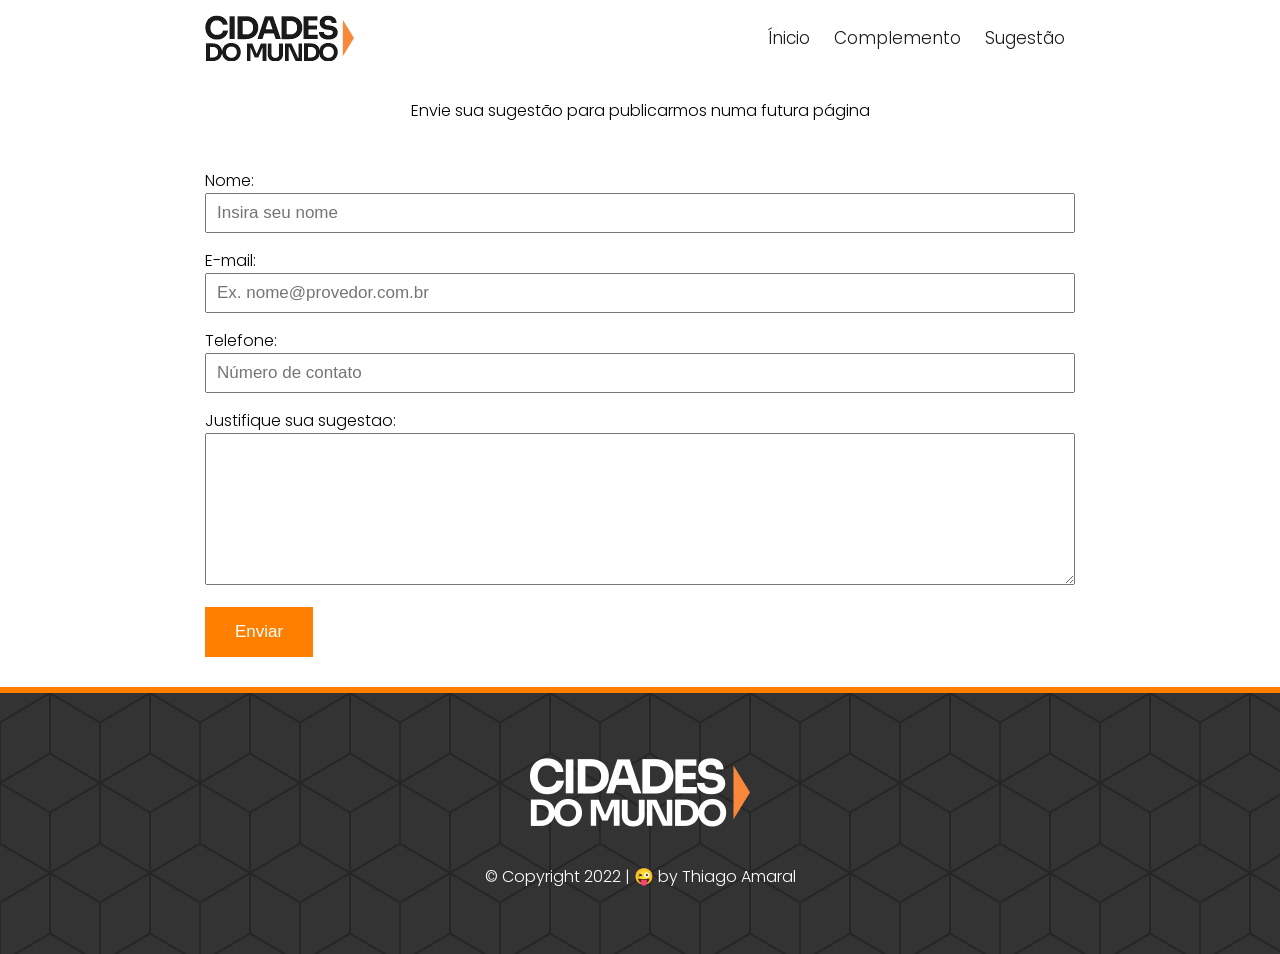
==== sugestao.html @ feb97b09 "Inicializando projeto" ====
<!DOCTYPE html>
<html lang="pt-BR">

<head>
  <meta charset="UTF-8" />
  <meta http-equiv="X-UA-Compatible" content="IE=edge" />
  <meta name="viewport" content="width=device-width, initial-scale=1.0" />
  <title>Sydney</title>
  <!-- Altera icone da aba -->
  <link rel="shortcut icon" href="./assets/icone.png" />
  <!-- importa fonte do google fonts -->
  <link href="https://fonts.googleapis.com/css2?family=Roboto+Slab:wght@400;700&display=swap" rel="stylesheet" />
  <link rel="stylesheet" href="./css/style.css" />
</head>

<body>
  <header class="cabecalho">
    <div class="container">
      <div class="logo">
        <a href="./index.html">
          <img src="./assets/img/logo-cidades.png" alt="" />
        </a>
      </div>

      <nav class="menu">
        <ul>
          <li><a href="./index.html">Ínicio</a></li>
          <li><a href="./complemento.html">Complemento</a></li>
          <li><a href="./sugestao.html">Sugestão</a></li>
        </ul>
      </nav>
    </div>
  </header>

  <main>
    <div class="sugestao-texto">
      <div class="container">
        <p>Envie sua sugestão para publicarmos numa futura página</p>
      </div>
    </div>

    <div class="sugestao-formulario">
      <div class="container">
        <form method="POST">
          <div class="form-container">
            <label for="nome">Nome:</label><br />
            <input type="text" name="nome" id="nome" class="form" placeholder="Insira seu nome" required />
          </div>

          <div class="form-container">
            <label for="email">E-mail:</label><br />
            <input type="email" name="email" id="email" class="form" placeholder="Ex. nome@provedor.com.br" required />
          </div>

          <div class="form-container">
            <label for="telefone">Telefone:</label><br />
            <input type="tel" name="telefone" id="telefone" class="form" placeholder="Número de contato" required />
          </div>

          <div class="form-container">
            <label for="sugestao">Justifique sua sugestao:</label> <br />
            <textarea name="sugestao" id="sugestao" rows="10" class="form" required></textarea>
          </div>

          <div class="form-container">
            <!-- todo formulario usa um input type submit como botão -->
            <input type="submit" class="form-botao" value="Enviar" />
          </div>
        </form>
      </div>
    </div>
  </main>

  <footer class="rodape">
    <div class="container">
      <div class="logo">
        <img src="./assets/img/logo-cidades-rodape.png" alt="Logo do rodapé" />
      </div>

      <div class="creditos">
        <p>&COPY; Copyright 2022 | &#128540; by Thiago Amaral</p>
      </div>
    </div>
  </footer>
</body>

</html>
---- css/style.css ----
@charset "UTF-8";
@import url("https://fonts.googleapis.com/css2?family=Roboto:ital,wght@0,100;0,300;0,400;0,500;0,700;0,900;1,100;1,300;1,400;1,500;1,700;1,900&display=swap");

@font-face {
  font-family: "Poppins";
  src: url("../fonts/Poppins/Poppins-Regular.ttf");
  font-weight: normal;
  font-style: normal;
}

@font-face {
  font-family: "Poppins";
  src: url("../fonts/Poppins/Poppins-ExtraBold.ttf");
  font-weight: 900;
  font-style: normal;
}

@font-face {
  font-family: "Poppins";
  src: url("../fonts/Poppins/Poppins-Light.ttf");
  font-weight: light;
  font-style: normal;
}

* {
  margin: 0;
  padding: 0;
  box-sizing: border-box;
}

body,
html {
  font-family: "Poppins", Arial, Helvetica, sans-serif;
  font-weight: light;
}

header.cabecalho div.container {
  display: flex;
  justify-content: space-between;
}

div.container {
  max-width: 900px;
  margin: 0 auto;
  padding: 15px;
}

nav.menu {
  margin-top: 10px;
}

nav.menu ul li {
  list-style: none;
  display: inline-block;
}

nav.menu ul li a {
  color: #1a1a1a;
  margin: 0 10px;
  text-decoration: none;
  font-size: 17px;
  transition: 0.3s;
}

nav.menu ul li a:hover {
  color: #ff8000;
}

main.principal div.container-titulo {
  width: 100%;
  background-color: #ff8000;
  padding: 15px;
}

main.principal div.container-titulo h1 {
  color: #fff;
  text-align: center;
  font-size: 48px;
  text-transform: uppercase;
}

div.modulo {
  width: 100%;
  padding: 50px 0;
}

div.sobre {
  background-color: #ddd;
}

h2.subtitulo,
div.container-btn {
  font-size: 32px;
  text-align: center;
  text-transform: uppercase;
  margin-bottom: 30px;
}

.btn-saiba-mais {
  background-color: #ff8000;
  padding: 15px;
  border: none;
  border-radius: 5px;
  transition: transform 0.3s;
}

.btn-saiba-mais:hover {
  transform: scale(1.2);
  filter: brightness(0.95);
}

.btn-saiba-mais a {
  text-align: center;
  text-decoration: none;
  color: #fff;
  font-size: 20px;
}

/* Modulo Tabela */
table.tabela {
  width: 100%;
  border-collapse: collapse;
}

table.tabela thead {
  background-color: #333;
  color: #fff;
}

table.tabela td,
table.tabela th {
  border: 1px solid #333;
  padding: 7px;
}

/* Modulo Locais Interesse */
div.lista-locais ul {
  display: flex;
  justify-content: center;
}

div.lista-locais ul li {
  list-style: none;
  display: inline-block;
  color: #fff;
  background-color: #ff8000;
  padding: 7px 12px;
  margin: 0 3px;
  border-radius: 5px;
}

footer.rodape {
  width: 100%;
  padding: 50px 0;
  background-color: #333;
  background-image: url(../assets/img/padrao-fundo-rodape.png);
  border-top: 6px solid #ff8000;
  text-align: center;
  clear: both;
}

footer.rodape div.logo {
  margin-bottom: 30px;
}

footer.rodape div.creditos {
  color: #fff;
}

div.mapa {
  width: 100%;
}

div.mapa img {
  float: left;
  position: relative;
  left: 50%;
  transform: translateX(-50%);
}

div.notaveis {
  float: left;
  background-color: #f1f0f0;
  margin-top: 20px;
}

div.notaveis ol {
  font-size: 22px;
  float: left;
  position: relative;
  left: 50%;
  transform: translateX(-50%);
}

/* Pagina Sugestão */

div.sugestao-texto {
  text-align: center;
}

div.form-container {
  width: 100%;
  margin: 15px 0;
}

input.form {
  width: 100%;
  min-height: 40px;
  font-size: 17px;
  text-indent: 10px;
}

textarea#sugestao {
  width: 100%;
}

input.form-botao {
  padding: 15px 30px;
  background-color: #ff8000;
  border: none;
  color: #fff;
  font-size: 17px;
  cursor: pointer;
  transition: transform 0.3s;
}

input.form-botao:hover {
  background-color: #ff8000;
}
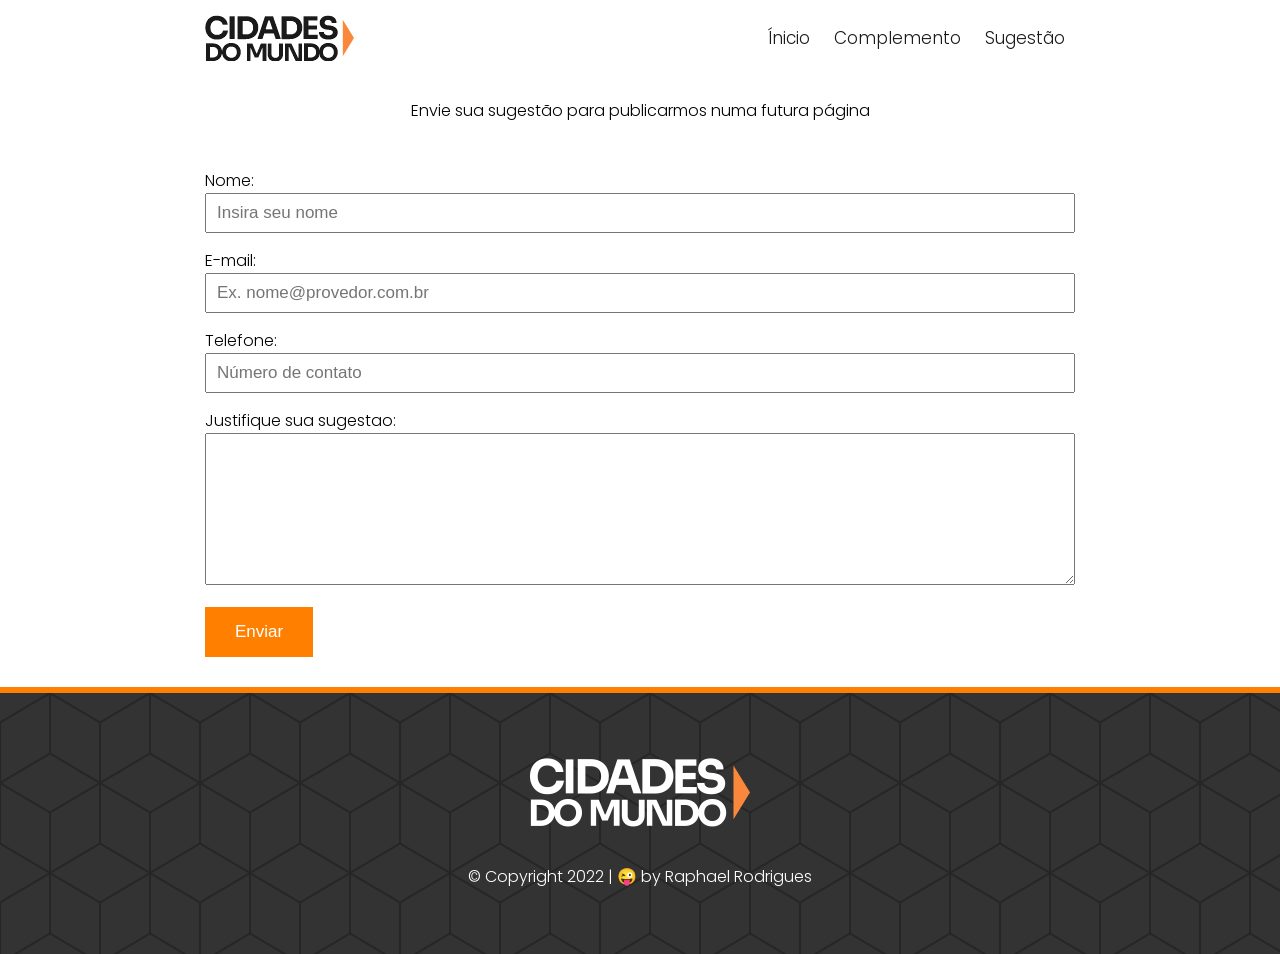
==== commit 72f166e6: "alterada a página sugestão.html" ====
--- a/sugestao.html
+++ b/sugestao.html
@@ -78,7 +78,7 @@
       </div>
 
       <div class="creditos">
-        <p>&COPY; Copyright 2022 | &#128540; by Thiago Amaral</p>
+        <p>&COPY; Copyright 2022 | &#128540; by Raphael Rodrigues</p>
       </div>
     </div>
   </footer>
--- a/css/style.css
+++ b/css/style.css
@@ -123,7 +123,7 @@
 }
 
 table.tabela thead {
-  background-color: #333;
+  background-color: red;
   color: #fff;
 }
 
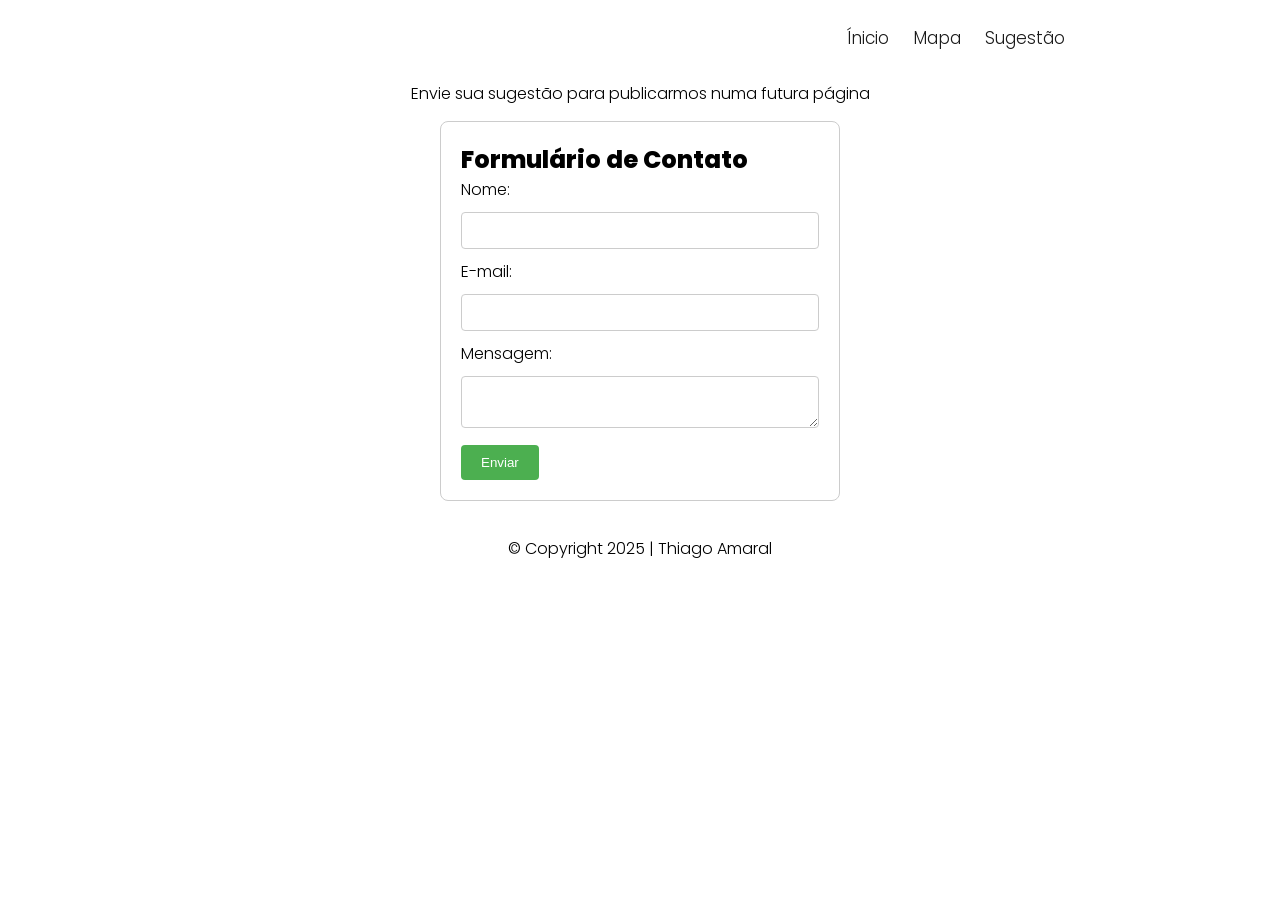
==== commit 1eb18ce3: "Projeto curso" ====
--- a/sugestao.html
+++ b/sugestao.html
@@ -17,15 +17,12 @@
   <header class="cabecalho">
     <div class="container">
       <div class="logo">
-        <a href="./index.html">
-          <img src="./assets/img/logo-cidades.png" alt="" />
-        </a>
       </div>
 
       <nav class="menu">
         <ul>
           <li><a href="./index.html">Ínicio</a></li>
-          <li><a href="./complemento.html">Complemento</a></li>
+          <li><a href="./mapa.html">Mapa</a></li>
           <li><a href="./sugestao.html">Sugestão</a></li>
         </ul>
       </nav>
@@ -39,33 +36,53 @@
       </div>
     </div>
 
-    <div class="sugestao-formulario">
-      <div class="container">
-        <form method="POST">
-          <div class="form-container">
-            <label for="nome">Nome:</label><br />
-            <input type="text" name="nome" id="nome" class="form" placeholder="Insira seu nome" required />
-          </div>
+    <div class="form-container">
+      <h2>Formulário de Contato</h2>
+      <form id="contactForm">
+          <label for="name">Nome:</label>
+          <input type="text" id="name" name="name">
+          <label for="email">E-mail:</label>
+          <input type="email" id="email" name="email">
+          <label for="message">Mensagem:</label>
+          <textarea id="message" name="message"></textarea>
+          <button type="submit">Enviar</button>
+      </form>
+      <p class="message hidden" id="errorMessage">Por favor, preencha todos os campos!</p>
+    </div>
 
-          <div class="form-container">
-            <label for="email">E-mail:</label><br />
-            <input type="email" name="email" id="email" class="form" placeholder="Ex. nome@provedor.com.br" required />
-          </div>
+    <div id="thankYouScreen" class="hidden">
+      <h2 class="subtitulo">Obrigado pelo seu contato!</h2>
+      <h1 class="subtitulo">Redirecionando para a página principal...</h1>
+    </div>
 
-          <div class="form-container">
-            <label for="telefone">Telefone:</label><br />
-            <input type="tel" name="telefone" id="telefone" class="form" placeholder="Número de contato" required />
-          </div>
+      <script>
+      document.getElementById('contactForm').addEventListener('submit', function(event) {
+          event.preventDefault(); // Impede o envio padrão do formulário
 
-          <div class="form-container">
-            <label for="sugestao">Justifique sua sugestao:</label> <br />
-            <textarea name="sugestao" id="sugestao" rows="10" class="form" required></textarea>
-          </div>
+          // Limpar qualquer mensagem de erro anterior
+          document.getElementById('errorMessage').classList.add('hidden');
+          document.getElementById('thankYouScreen').classList.add('hidden');
 
-          <div class="form-container">
-            <!-- todo formulario usa um input type submit como botão -->
-            <input type="submit" class="form-botao" value="Enviar" />
-          </div>
+          // Obter os valores dos campos
+          var name = document.getElementById('name').value;
+          var email = document.getElementById('email').value;
+          var message = document.getElementById('message').value;
+
+          // Verificar se algum campo está vazio
+          if (name === "" || email === "" || message === "") {
+              document.getElementById('errorMessage').classList.remove('hidden');
+          } else {
+              // Exibir tela de agradecimento
+              document.querySelector('.form-container').classList.add('hidden');
+              document.getElementById('thankYouScreen').classList.remove('hidden');
+
+              // Redirecionar após 8 segundos
+              setTimeout(function() {
+                  window.location.href = 'index.html'; 
+              }, 8000);
+          }
+            });
+      </script>
         </form>
       </div>
     </div>
@@ -74,11 +91,10 @@
   <footer class="rodape">
     <div class="container">
       <div class="logo">
-        <img src="./assets/img/logo-cidades-rodape.png" alt="Logo do rodapé" />
       </div>
 
       <div class="creditos">
-        <p>&COPY; Copyright 2022 | &#128540; by Raphael Rodrigues</p>
+        <p>&COPY; Copyright 2025 | Thiago Amaral</p>
       </div>
     </div>
   </footer>
--- a/css/style.css
+++ b/css/style.css
@@ -68,14 +68,14 @@
 
 main.principal div.container-titulo {
   width: 100%;
-  background-color: #ff8000;
-  padding: 15px;
+  background-color: silver;
+  padding: 5px;
 }
 
 main.principal div.container-titulo h1 {
   color: #fff;
   text-align: center;
-  font-size: 48px;
+  font-size: 38px;
   text-transform: uppercase;
 }
 
@@ -95,6 +95,15 @@
   text-transform: uppercase;
   margin-bottom: 30px;
 }
+
+h1.subtitulo,
+div.container-btn {
+  font-size: 20px;
+  text-align: center;
+  text-transform: lowercase;
+  margin-bottom: 30px;
+}
+
 
 .btn-saiba-mais {
   background-color: #ff8000;
@@ -123,7 +132,7 @@
 }
 
 table.tabela thead {
-  background-color: red;
+  background-color: #333;
   color: #fff;
 }
 
@@ -143,7 +152,7 @@
   list-style: none;
   display: inline-block;
   color: #fff;
-  background-color: #ff8000;
+  background-color: silver;
   padding: 7px 12px;
   margin: 0 3px;
   border-radius: 5px;
@@ -151,27 +160,24 @@
 
 footer.rodape {
   width: 100%;
-  padding: 50px 0;
-  background-color: #333;
-  background-image: url(../assets/img/padrao-fundo-rodape.png);
-  border-top: 6px solid #ff8000;
+  padding: 10px;
   text-align: center;
   clear: both;
 }
 
 footer.rodape div.logo {
-  margin-bottom: 30px;
+  margin-bottom: 10px;
 }
 
 footer.rodape div.creditos {
-  color: #fff;
+  color: black;
 }
 
 div.mapa {
   width: 100%;
 }
 
-div.mapa img {
+div.mapa iframe {
   float: left;
   position: relative;
   left: 50%;
@@ -227,3 +233,36 @@
 input.form-botao:hover {
   background-color: #ff8000;
 }
+
+div.form-container {
+            max-width: 400px;
+            margin: 0 auto;
+            padding: 20px;
+            border: 1px solid #ccc;
+            border-radius: 8px;
+        }
+.form-container input, .form-container textarea {
+            width: 100%;
+            padding: 10px;
+            margin: 10px 0;
+            border: 1px solid #ccc;
+            border-radius: 4px;
+        }
+.form-container button {
+            background-color: #4CAF50;
+            color: white;
+            padding: 10px 20px;
+            border: none;
+            border-radius: 4px;
+            cursor: pointer;
+        }
+.form-container button:hover {
+            background-color: #45a049;
+        }
+.message {
+            color: red;
+            font-size: 14px;
+        }
+.hidden {
+            display: none;
+        }
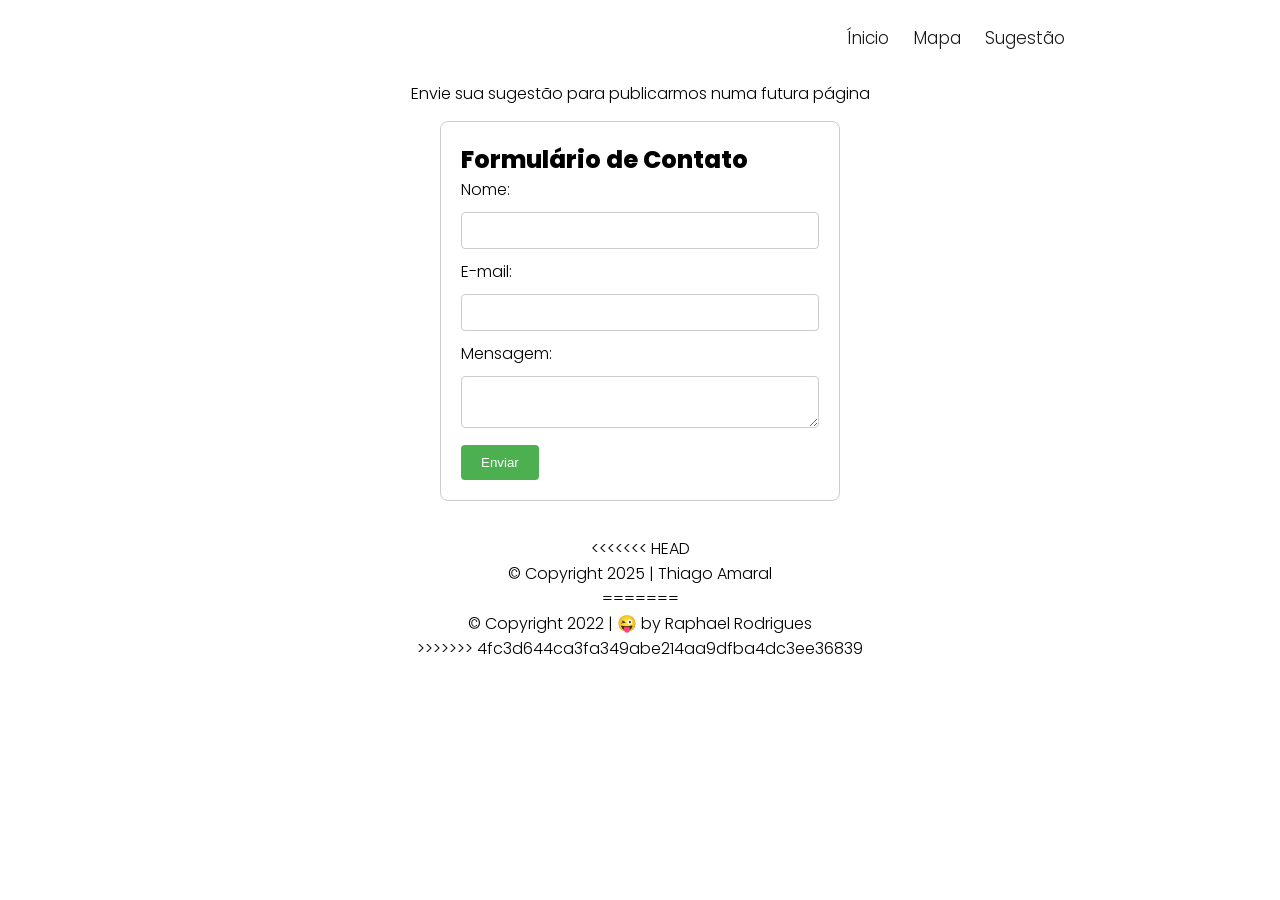
==== commit 4eb861a7: "Projeto frontend" ====
--- a/sugestao.html
+++ b/sugestao.html
@@ -94,7 +94,11 @@
       </div>
 
       <div class="creditos">
+<<<<<<< HEAD
         <p>&COPY; Copyright 2025 | Thiago Amaral</p>
+=======
+        <p>&COPY; Copyright 2022 | &#128540; by Raphael Rodrigues</p>
+>>>>>>> 4fc3d644ca3fa349abe214aa9dfba4dc3ee36839
       </div>
     </div>
   </footer>
--- a/css/style.css
+++ b/css/style.css
@@ -132,7 +132,7 @@
 }
 
 table.tabela thead {
-  background-color: #333;
+  background-color: red;
   color: #fff;
 }
 
